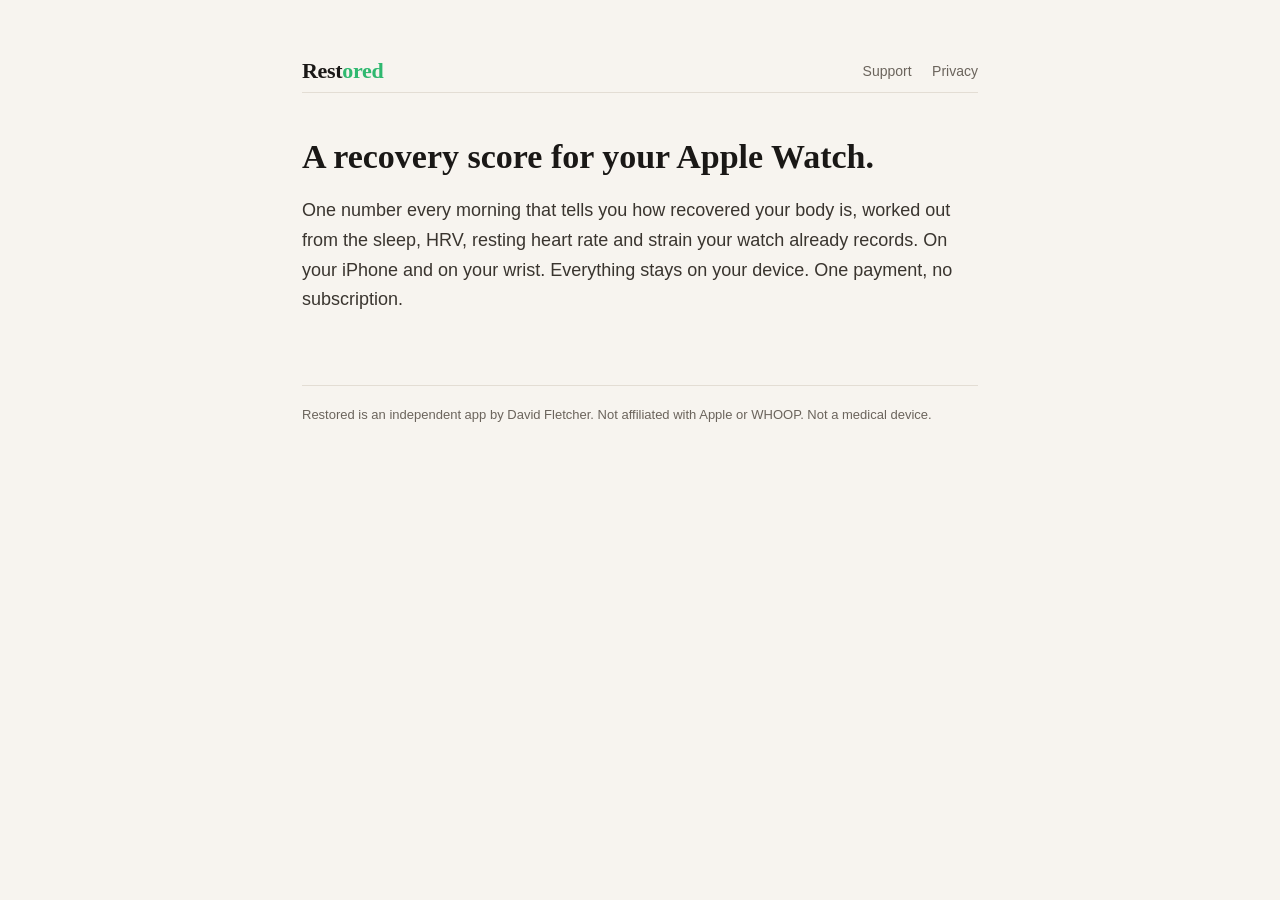
==== restored/index.html @ a3511df4 "Restored: privacy policy, support and landing pages" ====
<!doctype html>
<html lang="en">
<head>
<meta charset="utf-8">
<meta name="viewport" content="width=device-width,initial-scale=1">
<title>Restored: Recovery Score for Apple Watch</title>
<link rel="stylesheet" href="/style.css">
<style>.mark em{color:#2fb86f}a{color:#1f8f55}.cta{background:#2fb86f}nav a:hover{color:#1f8f55}</style>
</head>
<body>
<div class="wrap">
  <header class="top">
    <div class="mark">Rest<em>ored</em></div>
    <nav style="margin-left:auto">
      <a href="/restored/support.html">Support</a>
      <a href="/restored/privacy.html">Privacy</a>
    </nav>
  </header>
  <div class="hero">
    <h1>A recovery score for your Apple Watch.</h1>
    <p>One number every morning that tells you how recovered your body is, worked out from the sleep, HRV, resting heart rate and strain your watch already records. On your iPhone and on your wrist. Everything stays on your device. One payment, no subscription.</p>
  </div>
  <footer>Restored is an independent app by David Fletcher. Not affiliated with Apple or WHOOP. Not a medical device.</footer>
</div>
</body>
</html>
---- style.css ----
:root{
  --cream:#f7f4ef;
  --ink:#1a1816;
  --muted:#6b645c;
  --red:#b02a28;
  --line:#e3ddd4;
}
*{box-sizing:border-box}
html,body{margin:0;padding:0}
body{
  background:var(--cream);
  color:var(--ink);
  font:16px/1.65 -apple-system,BlinkMacSystemFont,"Segoe UI",Helvetica,Arial,sans-serif;
  -webkit-font-smoothing:antialiased;
}
.wrap{max-width:720px;margin:0 auto;padding:36px 22px 90px}
header.top{display:flex;align-items:center;gap:12px;padding:22px 0 8px;border-bottom:1px solid var(--line);margin-bottom:30px}
.mark{font:700 22px/1 Georgia,"Times New Roman",serif;letter-spacing:-.3px}
.mark em{font-style:normal;color:var(--red)}
nav a{color:var(--muted);text-decoration:none;font-size:14px;margin-left:16px}
nav a:hover{color:var(--red)}
h1{font:700 34px/1.2 Georgia,"Times New Roman",serif;margin:0 0 6px}
h2{font:700 20px/1.3 Georgia,"Times New Roman",serif;margin:34px 0 8px}
.sub{color:var(--muted);font-size:14px;margin:0 0 28px}
p,li{color:#2c2823}
ul{padding-left:20px}
li{margin:5px 0}
a{color:var(--red)}
.box{background:#fff;border:1px solid var(--line);border-radius:14px;padding:18px 20px;margin:22px 0}
footer{border-top:1px solid var(--line);margin-top:46px;padding-top:18px;color:var(--muted);font-size:13px}
.hero{padding:14px 0 6px}
.hero p{font-size:18px;color:#3a352f}
.cta{display:inline-block;background:var(--red);color:#fff;text-decoration:none;padding:11px 20px;border-radius:999px;font-weight:600;margin-top:10px}
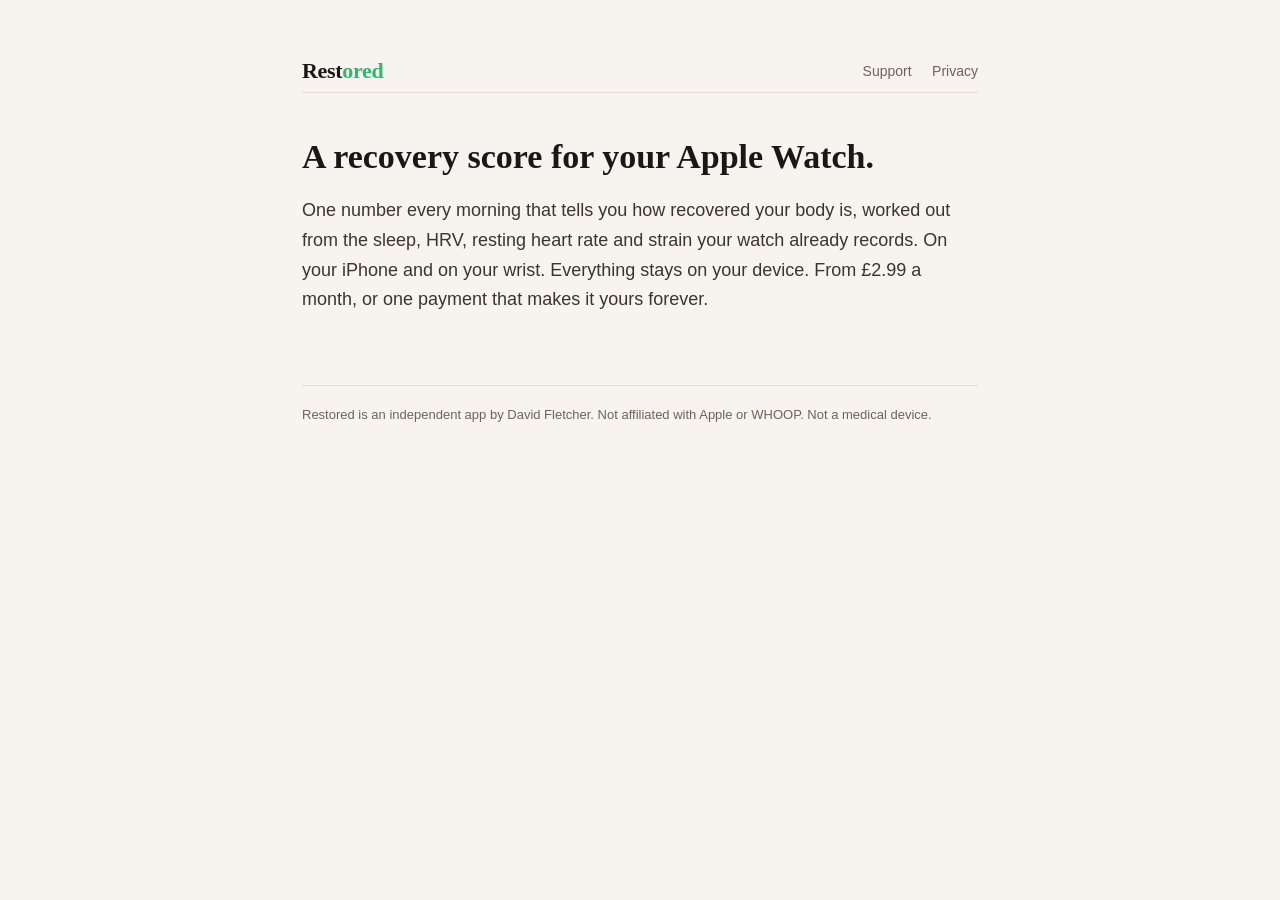
==== commit a1f06ed1: "Pricing v2: subscriptions + lifetime" ====
--- a/restored/index.html
+++ b/restored/index.html
@@ -18,7 +18,7 @@
   </header>
   <div class="hero">
     <h1>A recovery score for your Apple Watch.</h1>
-    <p>One number every morning that tells you how recovered your body is, worked out from the sleep, HRV, resting heart rate and strain your watch already records. On your iPhone and on your wrist. Everything stays on your device. One payment, no subscription.</p>
+    <p>One number every morning that tells you how recovered your body is, worked out from the sleep, HRV, resting heart rate and strain your watch already records. On your iPhone and on your wrist. Everything stays on your device. From £2.99 a month, or one payment that makes it yours forever.</p>
   </div>
   <footer>Restored is an independent app by David Fletcher. Not affiliated with Apple or WHOOP. Not a medical device.</footer>
 </div>
